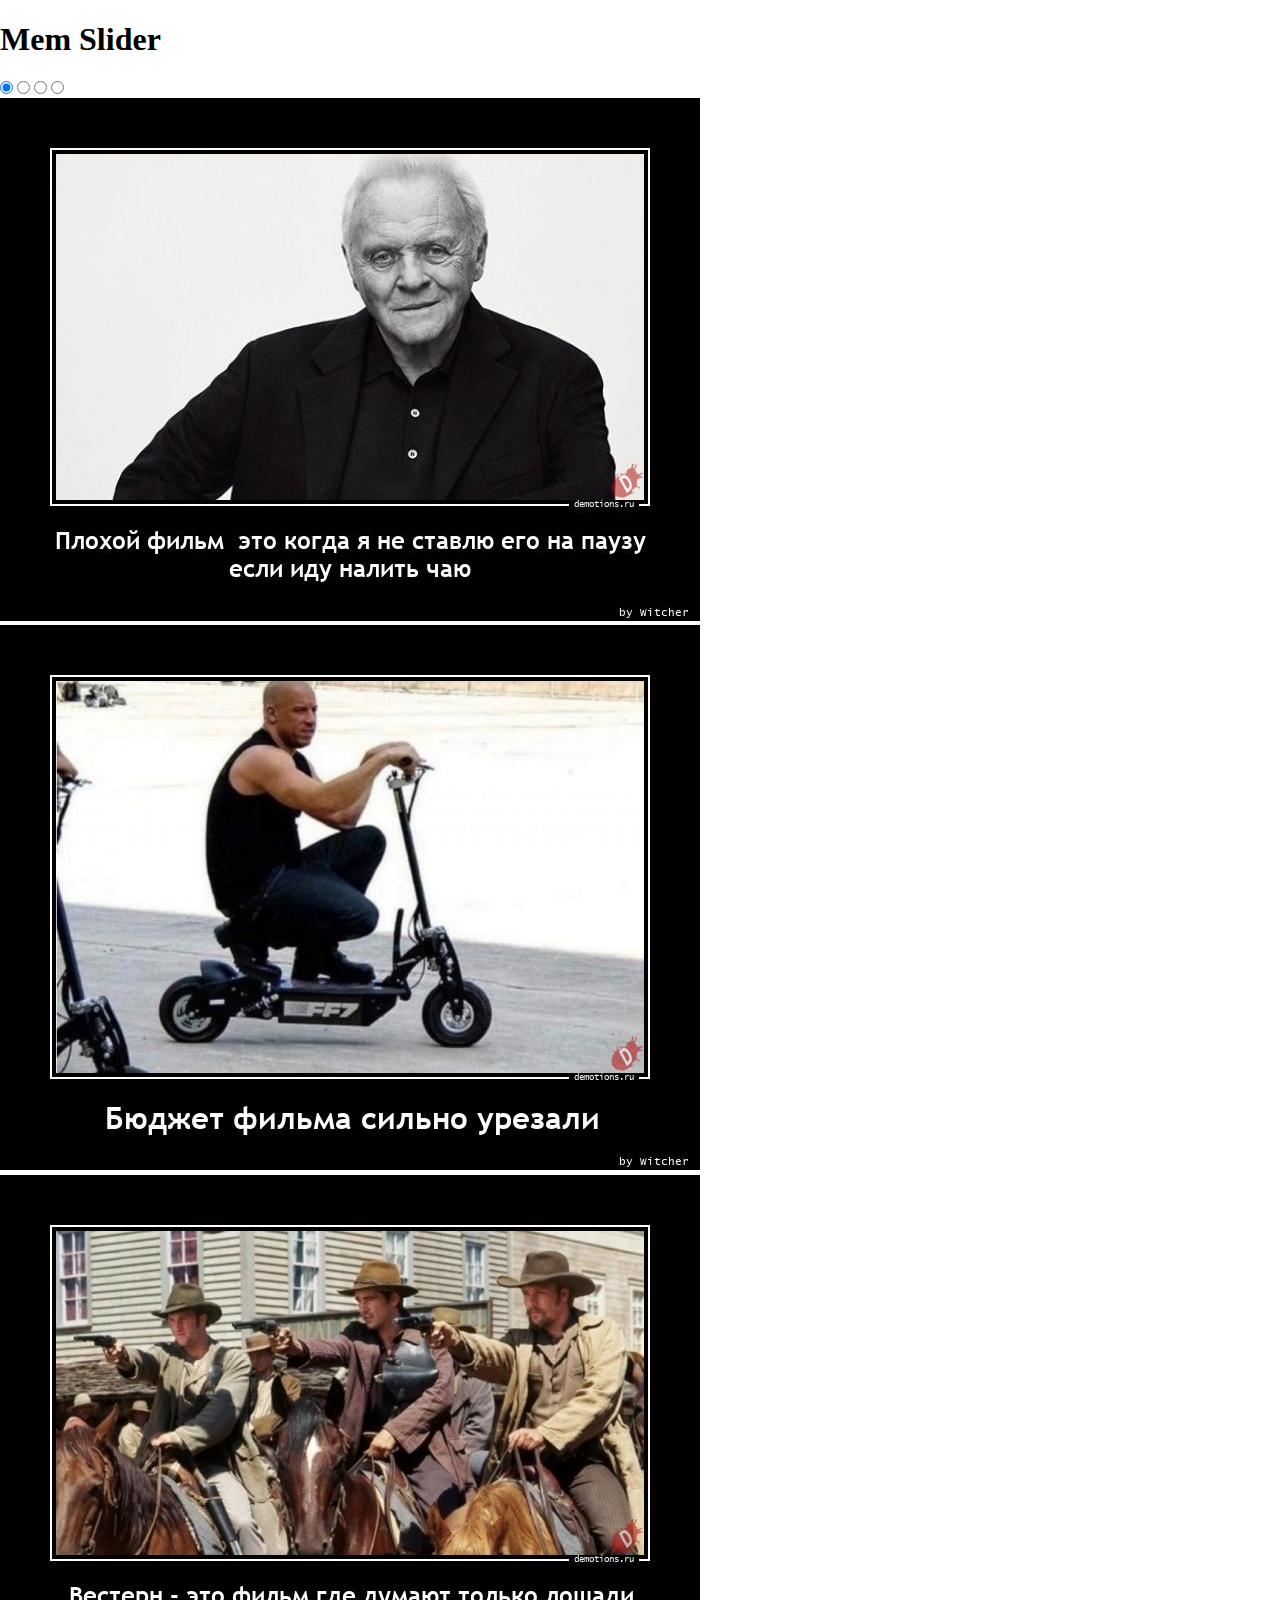
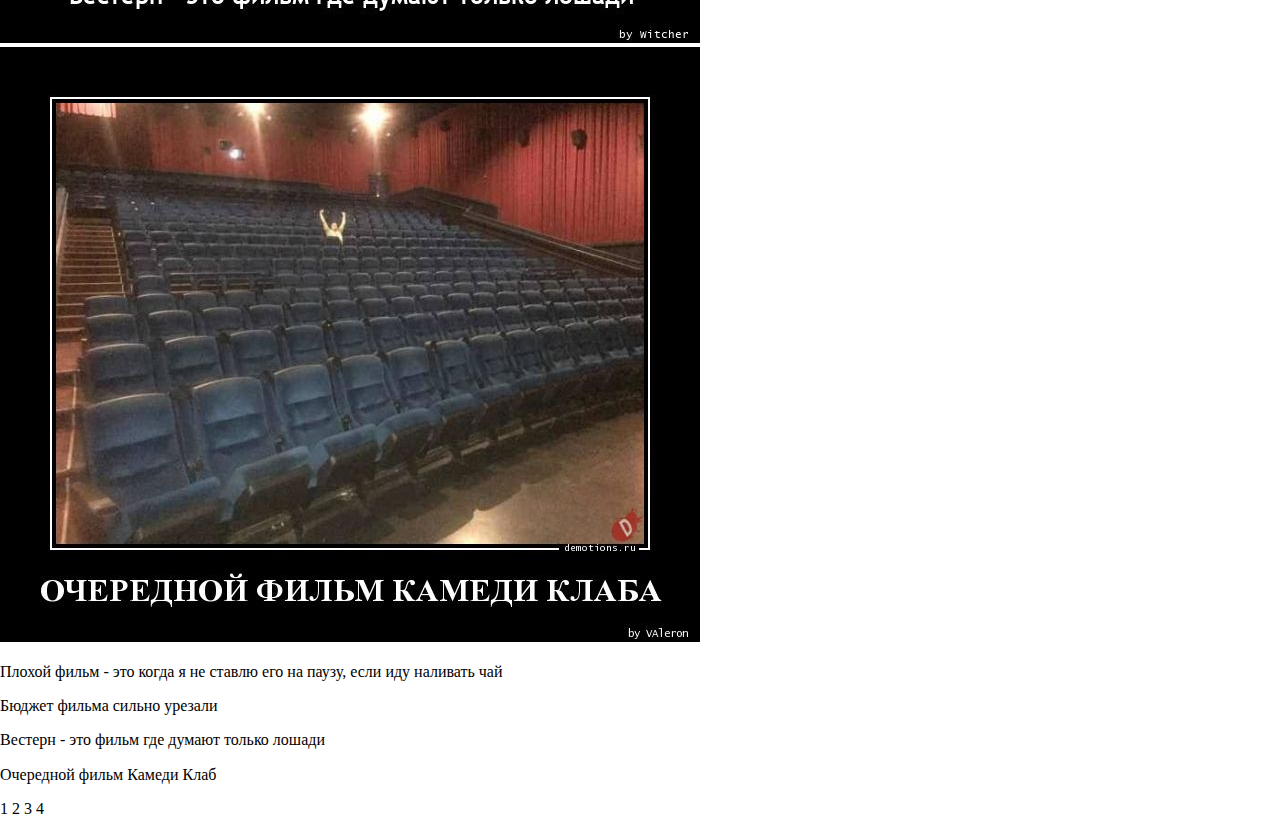
==== cssMemSlider/index.html @ fc4aa023 "refactor: change structure of the project (Tue, May 17, 2022 12:38:39 AM)" ====
<!DOCTYPE html>
<html lang="en">

<head>
  <meta charset="UTF-8">
  <meta http-equiv="X-UA-Compatible" content="IE=edge">
  <meta name="viewport" content="width=device-width, initial-scale=1.0">
  <link rel="stylesheet" href="./css/normalize.css">
  <link rel="stylesheet" href="./css/style.css">
  <link href="https://fonts.googleapis.com/css2?family=Montserrat:wght@400;500;700&display=swap" rel="stylesheet">
  <title>Mem Slider</title>
</head>

<body>
  <div class="wrapper">
    <header class="header">
      <div class="container">
        <h1 class="header__title">Mem Slider</h1>
      </div>
    </header>
    <main class="main">
      <div class="container">
        <div class="main__radio-btn">
          <input type="radio" name="slide" id="img1" checked>
          <input type="radio" name="slide" id="img2">
          <input type="radio" name="slide" id="img3">
          <input type="radio" name="slide" id="img4">
        </div>
        <div class="main__slider slider">
          <div class="slider__img">
            <img src="./assets/images/img1.jpg" class="img-slide1" alt="image 1">
            <img src="./assets/images/img2.jpg" class="img-slide2" alt="image 2">
            <img src="./assets/images/img3.jpg" class="img-slide3" alt="image 3">
            <img src="./assets/images/img4.jpg" class="img-slide4" alt="image 4">
          </div>
          <div class="slider__texts">
            <p class="slider__mem-text mem-text1">Плохой фильм - это когда я не ставлю его на паузу, если иду наливать
              чай
            </p>
            <p class="slider__mem-text mem-text2">Бюджет фильма сильно урезали</p>
            <p class="slider__mem-text mem-text3">Вестерн - это фильм где думают только лошади</p>
            <p class="slider__mem-text mem-text4">Очередной фильм Камеди Клаб</p>
          </div>
          <div class="slider__control">
            <label for="img1">1</label>
            <label for="img2">2</label>
            <label for="img3">3</label>
            <label for="img4">4</label>
          </div>
        </div>
      </div>
    </main>
  </div>

</body>

</html>
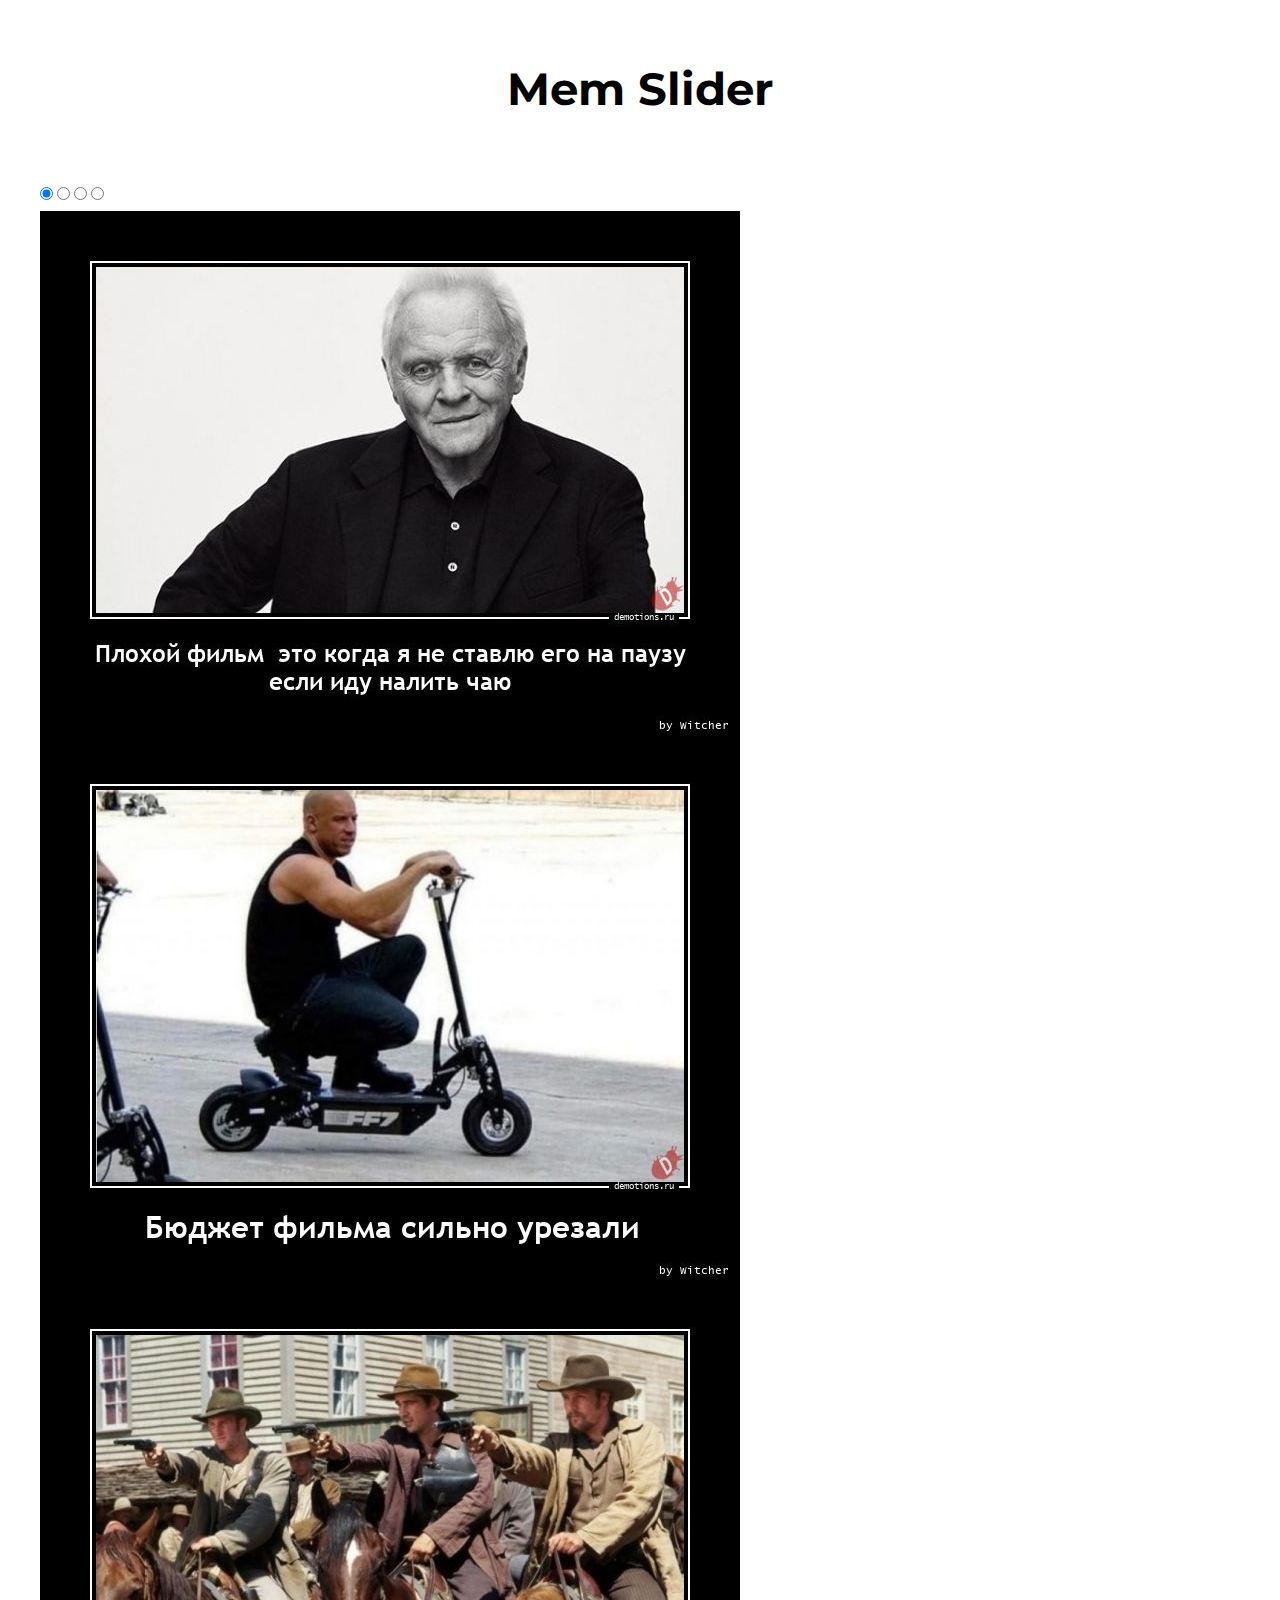
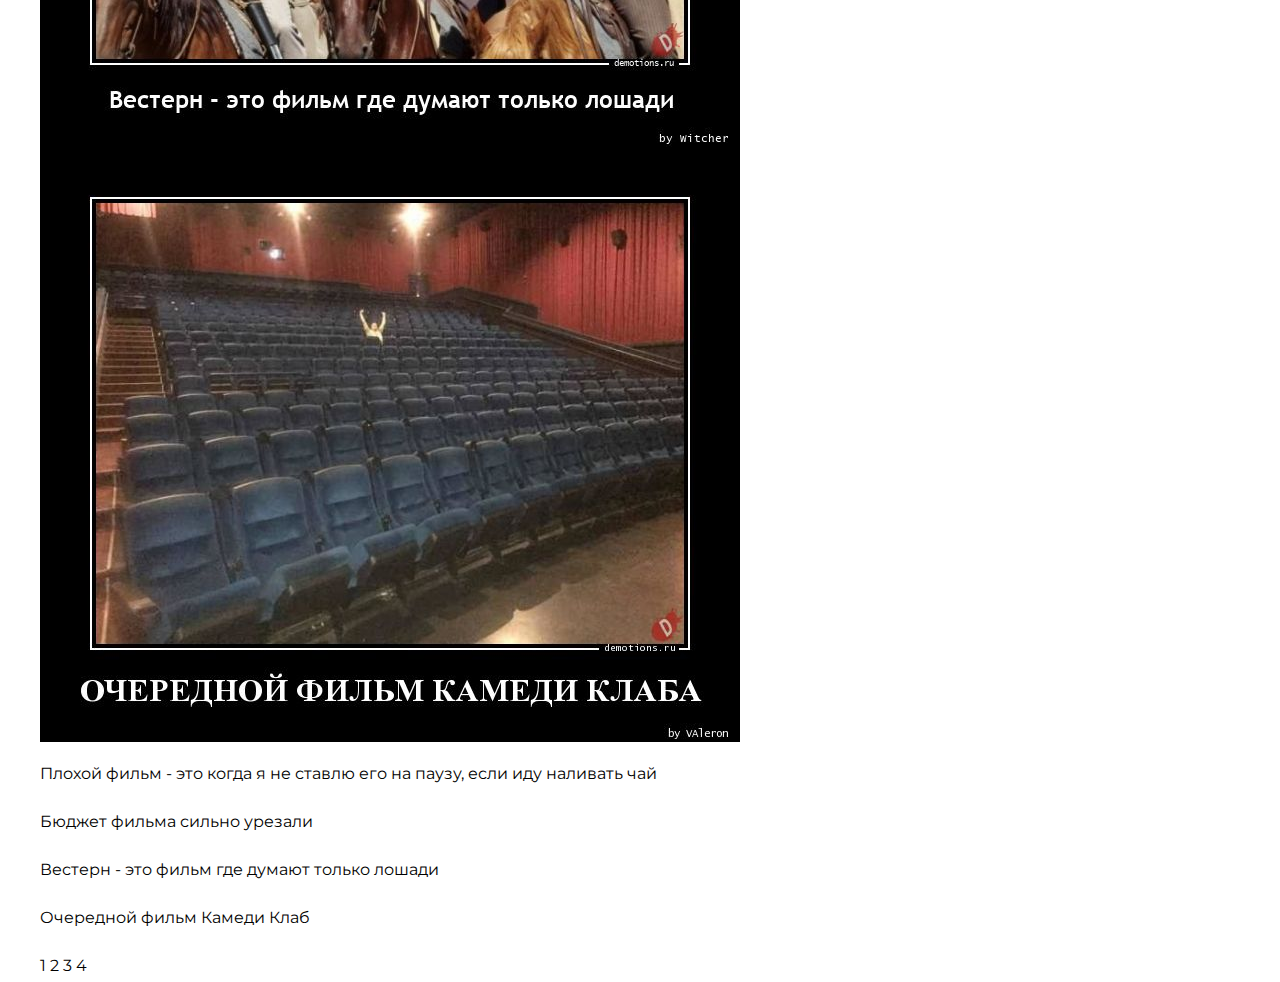
==== commit 5043b8bf: "feat: add styles body and header (Tue, May 17, 2022 01:11:23 AM)" ====
--- a/cssMemSlider/index.html
+++ b/cssMemSlider/index.html
@@ -2,55 +2,54 @@
 <html lang="en">
 
 <head>
-  <meta charset="UTF-8">
-  <meta http-equiv="X-UA-Compatible" content="IE=edge">
-  <meta name="viewport" content="width=device-width, initial-scale=1.0">
-  <link rel="stylesheet" href="./css/normalize.css">
-  <link rel="stylesheet" href="./css/style.css">
-  <link href="https://fonts.googleapis.com/css2?family=Montserrat:wght@400;500;700&display=swap" rel="stylesheet">
-  <title>Mem Slider</title>
+	<meta charset="UTF-8">
+	<meta http-equiv="X-UA-Compatible" content="IE=edge">
+	<meta name="viewport" content="width=device-width, initial-scale=1.0">
+	<link rel="stylesheet" href="./css/normalize.css">
+	<link rel="stylesheet" href="./css/style.css">
+	<link href="https://fonts.googleapis.com/css2?family=Montserrat:wght@400;500;700&display=swap" rel="stylesheet">
+	<title>Mem Slider</title>
 </head>
 
 <body>
-  <div class="wrapper">
-    <header class="header">
-      <div class="container">
-        <h1 class="header__title">Mem Slider</h1>
-      </div>
-    </header>
-    <main class="main">
-      <div class="container">
-        <div class="main__radio-btn">
-          <input type="radio" name="slide" id="img1" checked>
-          <input type="radio" name="slide" id="img2">
-          <input type="radio" name="slide" id="img3">
-          <input type="radio" name="slide" id="img4">
-        </div>
-        <div class="main__slider slider">
-          <div class="slider__img">
-            <img src="./assets/images/img1.jpg" class="img-slide1" alt="image 1">
-            <img src="./assets/images/img2.jpg" class="img-slide2" alt="image 2">
-            <img src="./assets/images/img3.jpg" class="img-slide3" alt="image 3">
-            <img src="./assets/images/img4.jpg" class="img-slide4" alt="image 4">
-          </div>
-          <div class="slider__texts">
-            <p class="slider__mem-text mem-text1">Плохой фильм - это когда я не ставлю его на паузу, если иду наливать
-              чай
-            </p>
-            <p class="slider__mem-text mem-text2">Бюджет фильма сильно урезали</p>
-            <p class="slider__mem-text mem-text3">Вестерн - это фильм где думают только лошади</p>
-            <p class="slider__mem-text mem-text4">Очередной фильм Камеди Клаб</p>
-          </div>
-          <div class="slider__control">
-            <label for="img1">1</label>
-            <label for="img2">2</label>
-            <label for="img3">3</label>
-            <label for="img4">4</label>
-          </div>
-        </div>
-      </div>
-    </main>
-  </div>
+	<div class="wrapper">
+		<header class="header">
+			<div class="container">
+				<h1 class="header__title">Mem Slider</h1>
+			</div>
+		</header>
+		<main class="main">
+			<div class="container">
+				<div class="main__radio-btn">
+					<input type="radio" name="slide" id="img1" checked>
+					<input type="radio" name="slide" id="img2">
+					<input type="radio" name="slide" id="img3">
+					<input type="radio" name="slide" id="img4">
+				</div>
+				<div class="main__slider slider">
+					<div class="slider__img">
+						<img src="./assets/images/img1.jpg" class="img-slide1" alt="image 1">
+						<img src="./assets/images/img2.jpg" class="img-slide2" alt="image 2">
+						<img src="./assets/images/img3.jpg" class="img-slide3" alt="image 3">
+						<img src="./assets/images/img4.jpg" class="img-slide4" alt="image 4">
+					</div>
+					<div class="slider__texts">
+						<p class="slider__mem-text mem-text1">Плохой фильм - это когда я не ставлю его на паузу, если иду наливать
+							чай</p>
+						<p class="slider__mem-text mem-text2">Бюджет фильма сильно урезали</p>
+						<p class="slider__mem-text mem-text3">Вестерн - это фильм где думают только лошади</p>
+						<p class="slider__mem-text mem-text4">Очередной фильм Камеди Клаб</p>
+					</div>
+					<div class="slider__control">
+						<label for="img1">1</label>
+						<label for="img2">2</label>
+						<label for="img3">3</label>
+						<label for="img4">4</label>
+					</div>
+				</div>
+			</div>
+		</main>
+	</div>
 
 </body>
 
--- a/cssMemSlider/css/style.css
+++ b/cssMemSlider/css/style.css
@@ -0,0 +1,37 @@
+* {
+	box-sizing: border-box;
+}
+
+html {
+	font-size: 10px;
+}
+
+img {
+	max-width: 100%;
+	display: block;
+	margin: 0;
+}
+
+body {
+	height: 100%;
+	font-family: 'Montserrat', sans-serif;
+	font-size: 1.6rem;
+	font-weight: normal;
+	line-height: 2;
+}
+
+.container {
+	max-width: 128rem;
+	margin: 0 auto;
+	padding: 0 4rem;
+}
+
+.header {
+	padding: 3rem;
+	text-align: center;
+}
+
+.header__title {
+	font-size: 4.5rem;
+	line-height: 130%;
+}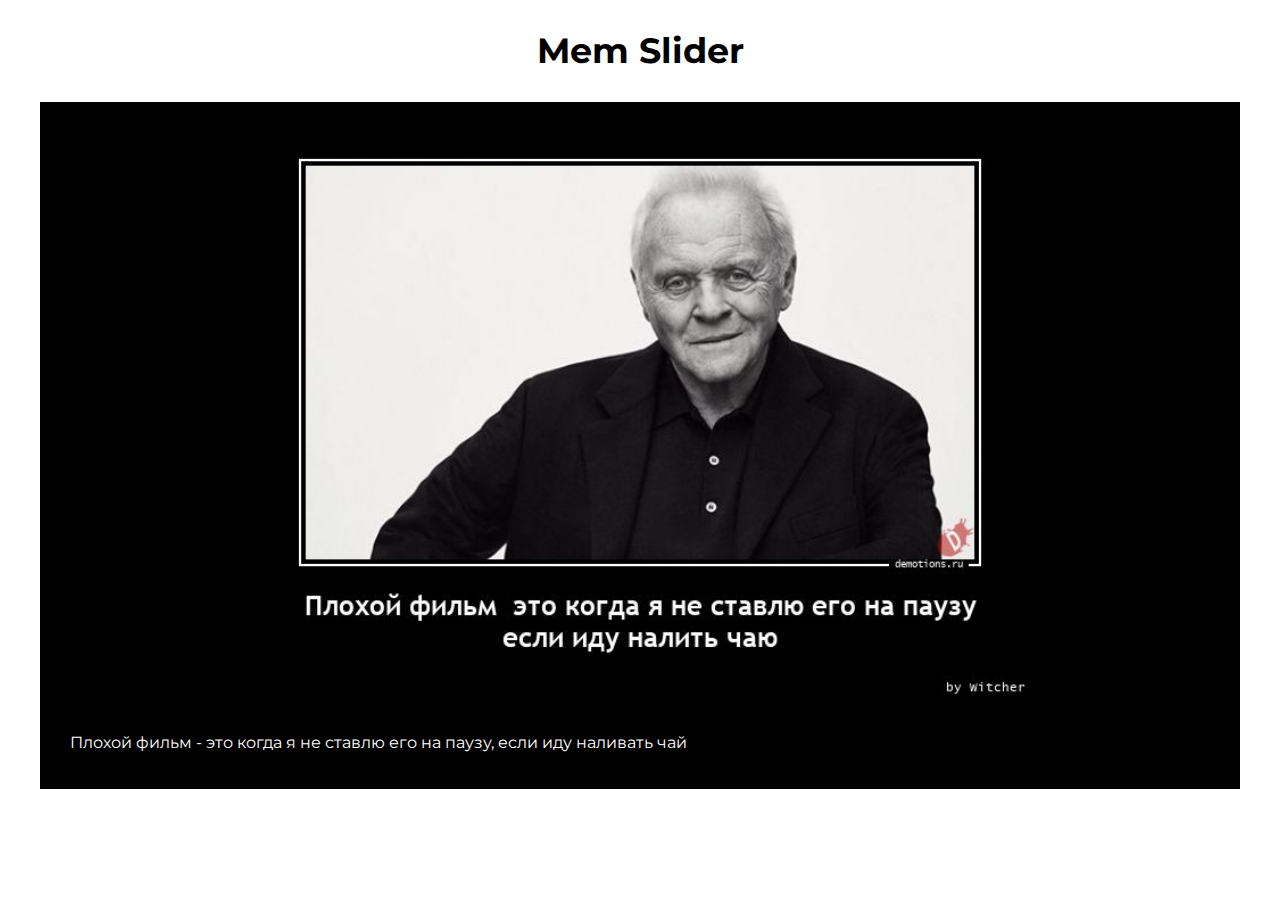
==== commit e888e6f9: "feat: add styles main (Tue, May 17, 2022 06:30:32 AM)" ====
--- a/cssMemSlider/index.html
+++ b/cssMemSlider/index.html
@@ -20,31 +20,43 @@
 		</header>
 		<main class="main">
 			<div class="container">
-				<div class="main__radio-btn">
-					<input type="radio" name="slide" id="img1" checked>
-					<input type="radio" name="slide" id="img2">
-					<input type="radio" name="slide" id="img3">
-					<input type="radio" name="slide" id="img4">
-				</div>
-				<div class="main__slider slider">
-					<div class="slider__img">
-						<img src="./assets/images/img1.jpg" class="img-slide1" alt="image 1">
-						<img src="./assets/images/img2.jpg" class="img-slide2" alt="image 2">
-						<img src="./assets/images/img3.jpg" class="img-slide3" alt="image 3">
-						<img src="./assets/images/img4.jpg" class="img-slide4" alt="image 4">
+				<div class="slider-wrapper">
+					<div class="main__radio-btn">
+						<input type="radio" name="slide" id="img1" checked>
+						<input type="radio" name="slide" id="img2">
+						<input type="radio" name="slide" id="img3">
+						<input type="radio" name="slide" id="img4">
 					</div>
-					<div class="slider__texts">
-						<p class="slider__mem-text mem-text1">Плохой фильм - это когда я не ставлю его на паузу, если иду наливать
-							чай</p>
-						<p class="slider__mem-text mem-text2">Бюджет фильма сильно урезали</p>
-						<p class="slider__mem-text mem-text3">Вестерн - это фильм где думают только лошади</p>
-						<p class="slider__mem-text mem-text4">Очередной фильм Камеди Клаб</p>
+					<div class="main__slider">
+						<div class="slide">
+							<img src="./assets/images/img1.jpg" class="img-slide1" alt="image 1">
+						</div>
+						<div class="slide">
+							<img src="./assets/images/img2.jpg" class="img-slide2" alt="image 2">
+						</div>
+						<div class="slide">
+							<img src="./assets/images/img3.jpg" class="img-slide3" alt="image 3">
+						</div>
+						<div class="slide">
+							<img src="./assets/images/img4.jpg" class="img-slide4" alt="image 4">
+						</div>
 					</div>
-					<div class="slider__control">
-						<label for="img1">1</label>
-						<label for="img2">2</label>
-						<label for="img3">3</label>
-						<label for="img4">4</label>
+					<div class="main__slider-bottom slider-bottom">
+						<div class="slider-bottom__texts">
+							<div class="slider-bottom__wrapper">
+								<div class="slider-bottom__text">Плохой фильм - это когда я не ставлю его на паузу, если иду наливать
+									чай</div>
+								<div class="slider-bottom__text">Бюджет фильма сильно урезали</div>
+								<div class="slider-bottom__text">Вестерн - это фильм где думают только лошади</div>
+								<div class="slider-bottom__text">Очередной фильм Камеди Клаб</div>
+							</div>
+						</div>
+						<div class="slider-bottom__control">
+							<label for="img1"></label>
+							<label for="img2"></label>
+							<label for="img3"></label>
+							<label for="img4"></label>
+						</div>
 					</div>
 				</div>
 			</div>
--- a/cssMemSlider/css/style.css
+++ b/cssMemSlider/css/style.css
@@ -7,7 +7,7 @@
 }
 
 img {
-	max-width: 100%;
+	max-width: 70%;
 	display: block;
 	margin: 0;
 }
@@ -18,6 +18,7 @@
 	font-size: 1.6rem;
 	font-weight: normal;
 	line-height: 2;
+	color: #ffffff;
 }
 
 .container {
@@ -27,11 +28,57 @@
 }
 
 .header {
-	padding: 3rem;
+	padding: 1rem;
 	text-align: center;
 }
 
 .header__title {
-	font-size: 4.5rem;
-	line-height: 130%;
+	font-size: 3.5rem;
+	line-height: 100%;
+	color: #000000;
+}
+
+.slider-wrapper {
+	display: flex;
+	flex-direction: column;
+	justify-content: center;
+	overflow: hidden;
+	margin-bottom: 10rem;
+	background-color: #000000;
+}
+
+.main__radio-btn {
+	display: none;
+}
+
+.main__slider {
+	display: flex;
+	width: 400%;
+}
+
+.slide {
+	width: 100%;
+	display: flex;
+	justify-content: center;
+}
+
+.main__slider-bottom {
+	display: flex;
+	justify-content: space-around;
+	padding: 30px;
+	overflow: hidden;
+}
+
+.slider-bottom__texts {
+	width: 100%;
+	overflow: hidden;
+}
+
+.slider-bottom__wrapper {
+	display: flex;
+	width: 400%;
+}
+
+.slider-bottom__text {
+	width: 100%;
 }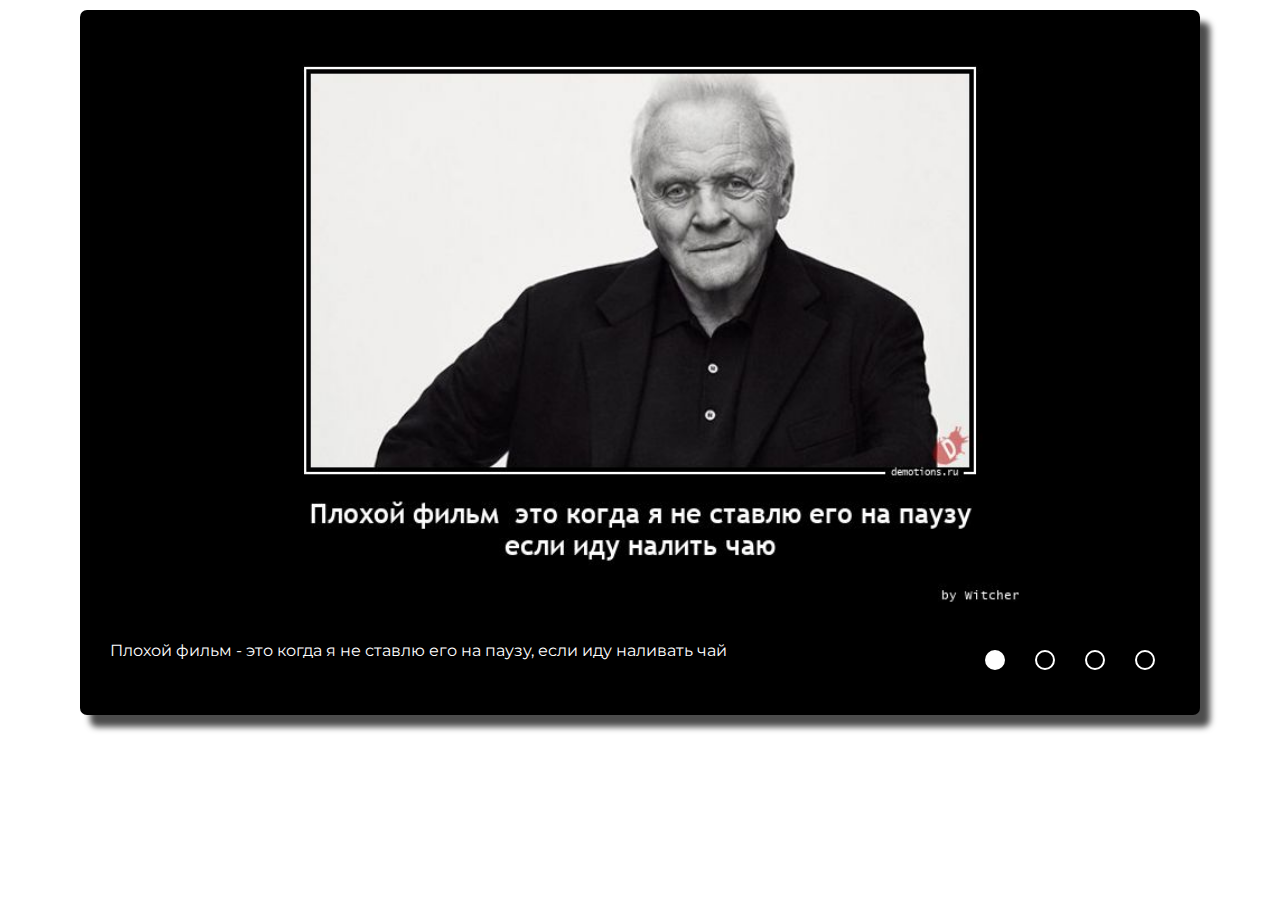
==== commit f18dfcf5: "feat: add styles control (Tue, May 17, 2022 09:05:59 AM)" ====
--- a/cssMemSlider/index.html
+++ b/cssMemSlider/index.html
@@ -12,57 +12,56 @@
 </head>
 
 <body>
-	<div class="wrapper">
-		<header class="header">
-			<div class="container">
-				<h1 class="header__title">Mem Slider</h1>
-			</div>
-		</header>
-		<main class="main">
-			<div class="container">
-				<div class="slider-wrapper">
-					<div class="main__radio-btn">
-						<input type="radio" name="slide" id="img1" checked>
-						<input type="radio" name="slide" id="img2">
-						<input type="radio" name="slide" id="img3">
-						<input type="radio" name="slide" id="img4">
+	<main class="main">
+		<div class="container">
+			<div class="slider-wrapper">
+				<input type="radio" name="slide" id="img1" checked>
+				<input type="radio" name="slide" id="img2">
+				<input type="radio" name="slide" id="img3">
+				<input type="radio" name="slide" id="img4">
+
+				<div class="main__slider">
+					<div class="slide">
+						<img src="./assets/images/img1.jpg" class="img-slide1" alt="image 1">
 					</div>
-					<div class="main__slider">
-						<div class="slide">
-							<img src="./assets/images/img1.jpg" class="img-slide1" alt="image 1">
-						</div>
-						<div class="slide">
-							<img src="./assets/images/img2.jpg" class="img-slide2" alt="image 2">
-						</div>
-						<div class="slide">
-							<img src="./assets/images/img3.jpg" class="img-slide3" alt="image 3">
-						</div>
-						<div class="slide">
-							<img src="./assets/images/img4.jpg" class="img-slide4" alt="image 4">
+					<div class="slide">
+						<img src="./assets/images/img2.jpg" class="img-slide2" alt="image 2">
+					</div>
+					<div class="slide">
+						<img src="./assets/images/img3.jpg" class="img-slide3" alt="image 3">
+					</div>
+					<div class="slide">
+						<img src="./assets/images/img4.jpg" class="img-slide4" alt="image 4">
+					</div>
+				</div>
+				<div class="main__slider-bottom slider-bottom">
+					<div class="slider-bottom__texts">
+						<div class="slider-bottom__wrapper">
+							<div class="slider-bottom__text text1">Плохой фильм - это когда я не ставлю его на паузу, если иду
+								наливать чай</div>
+							<div class="slider-bottom__text text2">Бюджет фильма сильно урезали</div>
+							<div class="slider-bottom__text text3">Вестерн - это фильм где думают только лошади</div>
+							<div class="slider-bottom__text text4">Очередной фильм Камеди Клаб</div>
 						</div>
 					</div>
-					<div class="main__slider-bottom slider-bottom">
-						<div class="slider-bottom__texts">
-							<div class="slider-bottom__wrapper">
-								<div class="slider-bottom__text">Плохой фильм - это когда я не ставлю его на паузу, если иду наливать
-									чай</div>
-								<div class="slider-bottom__text">Бюджет фильма сильно урезали</div>
-								<div class="slider-bottom__text">Вестерн - это фильм где думают только лошади</div>
-								<div class="slider-bottom__text">Очередной фильм Камеди Клаб</div>
-							</div>
-						</div>
-						<div class="slider-bottom__control">
-							<label for="img1"></label>
-							<label for="img2"></label>
-							<label for="img3"></label>
-							<label for="img4"></label>
-						</div>
+					<div class="slider-bottom__control control">
+						<label for="img1" class="control1">
+							<div class="control__btn"></div>
+						</label>
+						<label for="img2" class="control2">
+							<div class="control__btn"></div>
+						</label>
+						<label for="img3" class="control3">
+							<div class="control__btn"></div>
+						</label>
+						<label for="img4" class="control4">
+							<div class="control__btn"></div>
+						</label>
 					</div>
 				</div>
 			</div>
-		</main>
-	</div>
-
+		</div>
+	</main>
 </body>
 
 </html>--- a/cssMemSlider/css/style.css
+++ b/cssMemSlider/css/style.css
@@ -13,7 +13,7 @@
 }
 
 body {
-	height: 100%;
+	height: 100vh;
 	font-family: 'Montserrat', sans-serif;
 	font-size: 1.6rem;
 	font-weight: normal;
@@ -22,20 +22,9 @@
 }
 
 .container {
-	max-width: 128rem;
+	max-width: 120rem;
 	margin: 0 auto;
-	padding: 0 4rem;
-}
-
-.header {
-	padding: 1rem;
-	text-align: center;
-}
-
-.header__title {
-	font-size: 3.5rem;
-	line-height: 100%;
-	color: #000000;
+	padding: 1rem 4rem;
 }
 
 .slider-wrapper {
@@ -43,11 +32,12 @@
 	flex-direction: column;
 	justify-content: center;
 	overflow: hidden;
-	margin-bottom: 10rem;
+	border-radius: 0.7rem;
+	box-shadow: 1rem 1.2rem 0.6rem rgba(0, 0, 0, 0.7);
 	background-color: #000000;
 }
 
-.main__radio-btn {
+.slider-wrapper input {
 	display: none;
 }
 
@@ -81,4 +71,83 @@
 
 .slider-bottom__text {
 	width: 100%;
+}
+
+.slider-bottom__control {
+	display: flex;
+	justify-content: flex-end;
+	width: 30%;
+	margin-left: 2rem;
+}
+
+.slider-bottom__control label {
+	padding: 0.5rem;
+	cursor: pointer;
+}
+
+.control__btn {
+	width: 2rem;
+	height: 2rem;
+	margin: 1rem;
+	border-radius: 50%;
+	border: 0.2rem solid #ffffff;
+	transition: all 0.3s ease;
+}
+
+#img1:checked~.main__slider>.slide {
+	margin-left: 0;
+}
+
+#img2:checked~.main__slider>.slide {
+	transform: translate(-100%, 0);
+}
+
+#img3:checked~.main__slider>.slide {
+	transform: translate(-200%, 0);
+}
+
+#img4:checked~.main__slider>.slide {
+	transform: translate(-300%, 0);
+}
+
+#img1:checked~.main__slider-bottom>.slider-bottom__texts>.slider-bottom__wrapper {
+	transform: translate(0);
+}
+
+#img2:checked~.main__slider-bottom>.slider-bottom__texts>.slider-bottom__wrapper {
+	transform: translate(-25%, 0);
+}
+
+#img3:checked~.main__slider-bottom>.slider-bottom__texts>.slider-bottom__wrapper {
+	transform: translate(-50%, 0);
+}
+
+#img4:checked~.main__slider-bottom>.slider-bottom__texts>.slider-bottom__wrapper {
+	transform: translate(-75%, 0);
+}
+
+#img1:checked~.main__slider-bottom>.slider-bottom__control>.control1>.control__btn {
+	background-color: #ffffff;
+}
+
+#img2:checked~.main__slider-bottom>.slider-bottom__control>.control2>.control__btn {
+	background-color: #ffffff;
+}
+
+#img3:checked~.main__slider-bottom>.slider-bottom__control>.control3>.control__btn {
+	background-color: #ffffff;
+}
+
+#img4:checked~.main__slider-bottom>.slider-bottom__control>.control4>.control__btn {
+	background-color: #ffffff;
+}
+
+.slider-bottom__control label:hover>.control__btn {
+	border: none;
+	background-color: #636363;
+}
+
+.slider-bottom__control label:active>.control__btn {
+	border: none;
+	background-color: #a041fa;
 }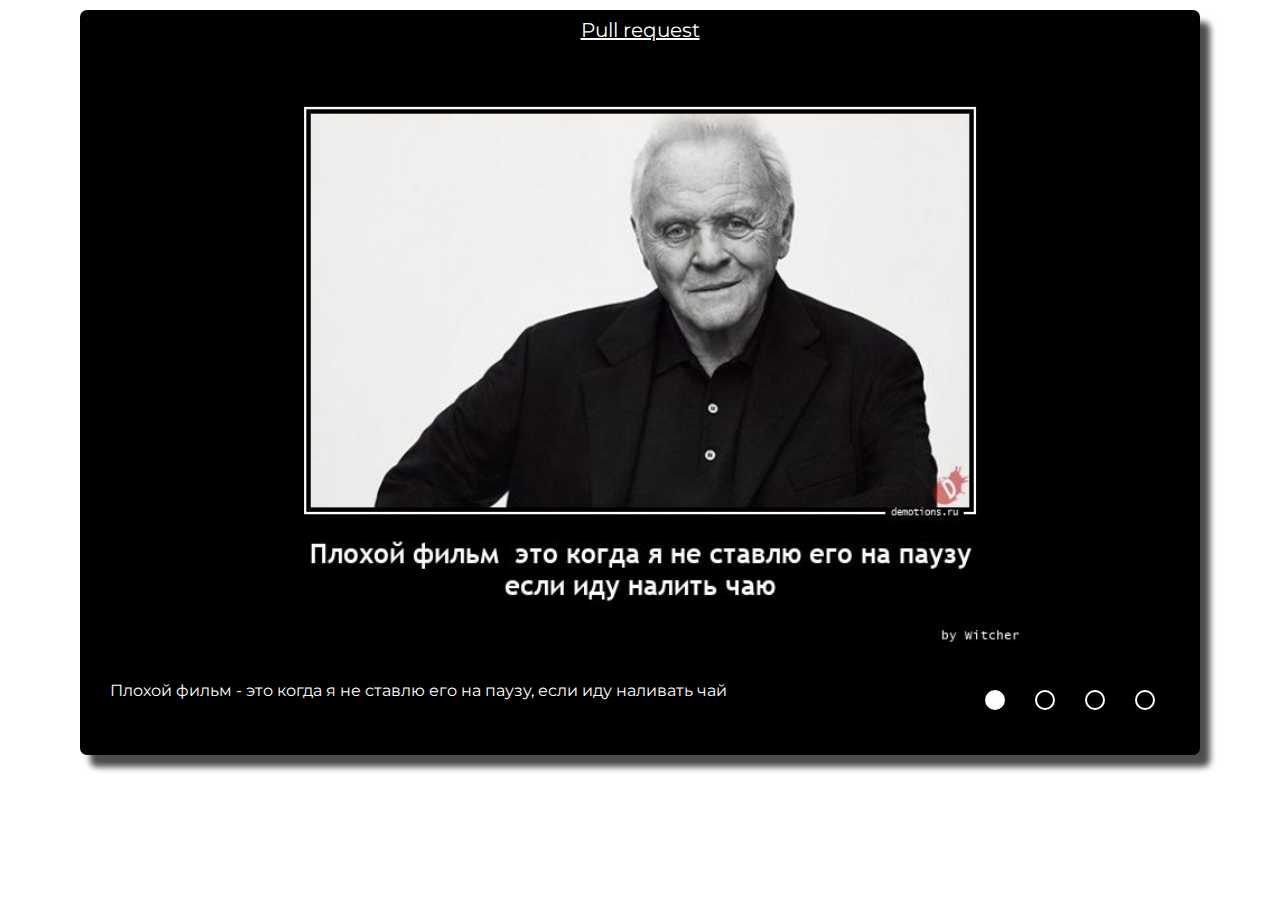
==== commit 511251d7: "feat: add link to the  pull request (Wed, May 18, 2022 11:18:48 PM)" ====
--- a/cssMemSlider/index.html
+++ b/cssMemSlider/index.html
@@ -19,7 +19,7 @@
 				<input type="radio" name="slide" id="img2">
 				<input type="radio" name="slide" id="img3">
 				<input type="radio" name="slide" id="img4">
-
+				<a class="main__link" href="https://github.com/AndreiArtsiomenko/cssMemSlider/pull/1">Pull request</a>
 				<div class="main__slider">
 					<div class="slide">
 						<img src="./assets/images/img1.jpg" class="img-slide1" alt="image 1">
--- a/cssMemSlider/css/style.css
+++ b/cssMemSlider/css/style.css
@@ -41,6 +41,12 @@
 	display: none;
 }
 
+.main__link {
+	font-size: 2rem;
+	margin: 0 auto;
+	color: #ffffff;
+}
+
 .main__slider {
 	display: flex;
 	width: 400%;
@@ -50,6 +56,7 @@
 	width: 100%;
 	display: flex;
 	justify-content: center;
+	transition: 900ms cubic-bezier(0.25, 0.1, 0.25, 1);
 }
 
 .main__slider-bottom {
@@ -67,6 +74,7 @@
 .slider-bottom__wrapper {
 	display: flex;
 	width: 400%;
+	transition: 900ms cubic-bezier(0.25, 0.1, 0.25, 1);
 }
 
 .slider-bottom__text {
@@ -150,4 +158,25 @@
 .slider-bottom__control label:active>.control__btn {
 	border: none;
 	background-color: #a041fa;
+}
+
+@media (max-width: 768px) {
+	body {
+		font-size: 1.4rem;
+	}
+
+	.main__slider-bottom {
+		flex-direction: column;
+	}
+
+	.slider-bottom__texts {
+		order: 2;
+	}
+
+	.slider-bottom__control {
+		width: 100%;
+		justify-content: center;
+		margin-left: 0;
+		padding-bottom: 2rem;
+	}
 }